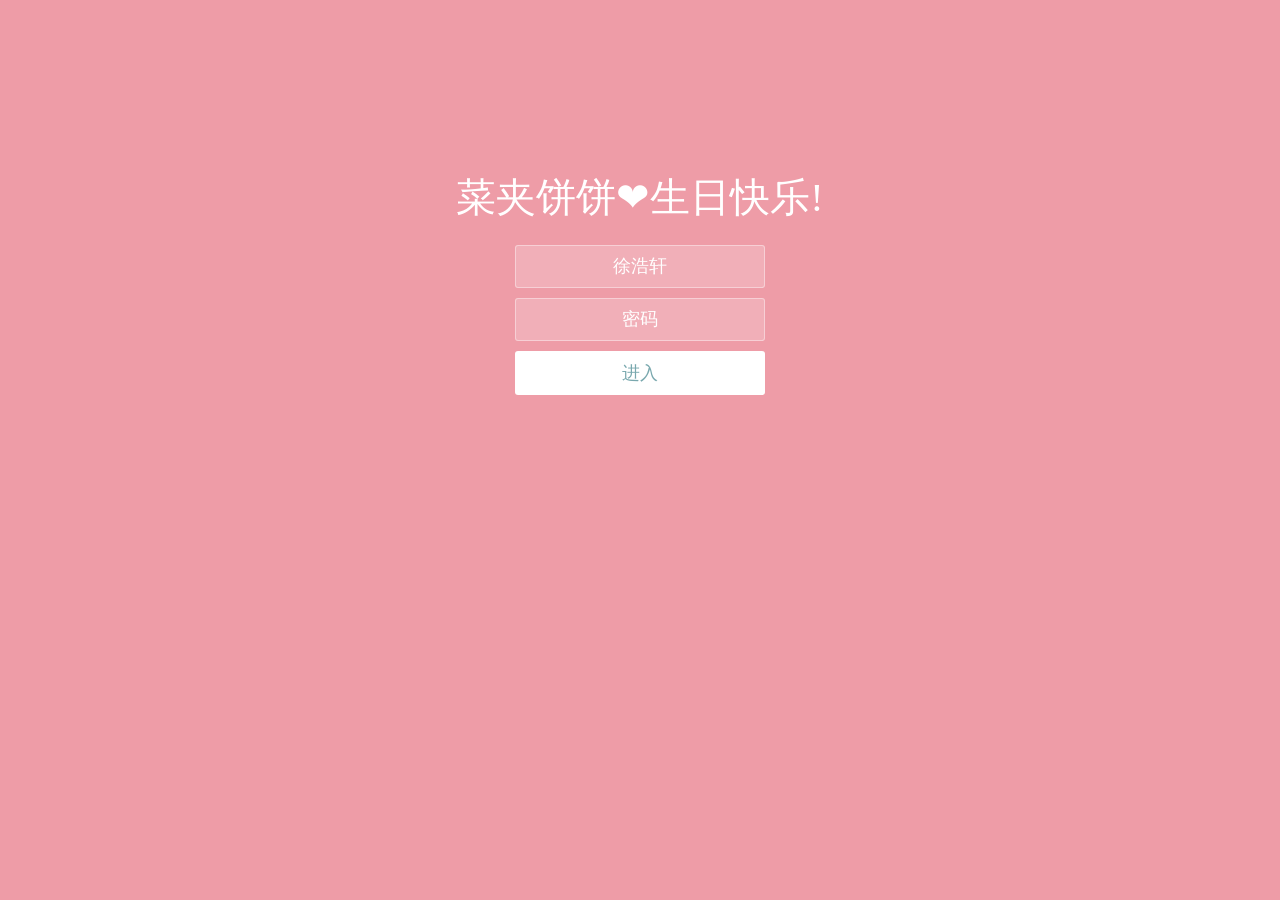
==== happybirthday/html/login.html @ ca5d813e "add file" ====
<!doctype html>
<html lang="zh">

<head>
	<meta charset="UTF-8">
	<meta http-equiv="X-UA-Compatible" content="IE=edge,chrome=1">
	<meta name="viewport" content="width=device-width, initial-scale=1.0">
	<title>菜夹饼饼❤生日快乐!</title>
	<link rel="stylesheet" type="text/css" href="../css/styles.css">
</head>

<body>
	<div class="htmleaf-container">
		<div class="wrapper">
			<div class="container">
				<h1>菜夹饼饼❤生日快乐!</h1>
				<form class="form">
					<input id="userName" name="userName" type="text" placeholder="xx" value="徐浩轩">
					<input id="pwd" name="pwd" type="password" placeholder="密码">
					<button type="submit" id="login-button">进入</button>
				</form>
			</div>
			<ul class="bg-bubbles">
				<li></li>
				<li></li>
				<li></li>
				<li></li>
				<li></li>
				<li></li>
				<li></li>
				<li></li>
				<li></li>
				<li></li>
			</ul>
		</div>
	</div>

	<script src="../js/jquery-2.1.1.min.js" type="text/javascript"></script>
	<script src="../js/jquery-1.8.4.min.js" type="text/javascript"></script>

</body>

</html>
---- happybirthday/css/styles.css ----
* {
  box-sizing: border-box;
  margin: 0;
  padding: 0;
  font-weight: 300;
}
body {
  font-family:"Microsoft YaHei";
  color: white;
  font-weight: 300;
}
body ::-webkit-input-placeholder {
  /* WebKit browsers */
  font-family:"Microsoft YaHei";
  color: white;
  font-weight: 300;
}
body :-moz-placeholder {
  /* Mozilla Firefox 4 to 18 */
  font-family:"Microsoft YaHei";
  color: white;
  opacity: 1;
  font-weight: 300;
}
body ::-moz-placeholder {
  /* Mozilla Firefox 19+ */
  font-family:"Microsoft YaHei";
  color: white;
  opacity: 1;
  font-weight: 300;
}
body :-ms-input-placeholder {
  /* Internet Explorer 10+ */
  font-family:"Microsoft YaHei";
  color: white;
  font-weight: 300;
}
.wrapper {
  background: #ee9ca7;
  background: -webkit-linear-gradient(top left, #ee9ca7 0%, #ee9ca7 100%);
  background: linear-gradient(to bottom right, #ee9ca7 0%, #ee9ca7 100%);
  background-color:rgba(255,255,255,0.9);
  position: absolute;
  top:0;
  left: 0;
  width: 100%;
  height: 100%;
  overflow: hidden;

}

.wrapper.form-success .container h1 {
  -webkit-transform: translateY(85px);
      -ms-transform: translateY(85px);
          transform: translateY(85px);
}
.container {
  max-width: 600px;
  margin: 0 auto;
  margin-top: 7%;
  padding: 80px 0;
  height: 400px;
  text-align: center;
}
.container h1 {
  font-size: 40px;
  -webkit-transition-duration: 1s;
          transition-duration: 1s;
  -webkit-transition-timing-function: ease-in-put;
          transition-timing-function: ease-in-put;
  font-weight: 200;
}
form {
  padding: 20px 0;
  position: relative;
  z-index: 2;
}
form input {
  -webkit-appearance: none;
     -moz-appearance: none;
          appearance: none;
  outline: 0;
  border: 1px solid rgba(255, 255, 255, 0.4);
  background-color: rgba(255, 255, 255, 0.2);
  width: 250px;
  border-radius: 3px;
  padding: 10px 15px;
  margin: 0 auto 10px auto;
  display: block;
  text-align: center;
  font-family: "Microsoft YaHei";
  font-size: 18px;
  color: white;
  -webkit-transition-duration: 0.25s;
          transition-duration: 0.25s;
  font-weight: 300;
}
form input:hover {
  background-color: rgba(255, 255, 255, 0.4);
}
form input:focus {
  background-color: white;
  width: 300px;
  color: #79A8AE;
}
form button {
  -webkit-appearance: none;
     -moz-appearance: none;
          appearance: none;
  outline: 0;
  background-color: white;
  font-family: "Microsoft YaHei";
  border: 0;
  padding: 10px 15px;
  color: #79A8AE;
  border-radius: 3px;
  width: 250px;
  cursor: pointer;
  font-size: 18px;
  -webkit-transition-duration: 0.25s;
          transition-duration: 0.25s;
}
form button:hover {
  background-color: #f5f7f9;
}
.bg-bubbles {
  position: absolute;
  top: 0;
  left: 0;
  width: 100%;
  height: 100%;
  z-index: 1;
}
.bg-bubbles li {
  position: absolute;
  list-style: none;
  display: block;
  width: 40px;
  height: 40px;
  background-color: rgba(255, 255, 255, 0.15);
  bottom: -160px;
  -webkit-animation: square 30s infinite;
  animation: square 30s infinite;
  -webkit-transition-timing-function: linear;
  transition-timing-function: linear;
}
.bg-bubbles li:nth-child(1) {
  left: 10%;
}
.bg-bubbles li:nth-child(2) {
  left: 20%;
  width: 80px;
  height: 80px;
  -webkit-animation-delay: 2s;
          animation-delay: 2s;
  -webkit-animation-duration: 17s;
          animation-duration: 17s;
}
.bg-bubbles li:nth-child(3) {
  left: 25%;
  -webkit-animation-delay: 4s;
          animation-delay: 4s;
}
.bg-bubbles li:nth-child(4) {
  left: 40%;
  width: 60px;
  height: 60px;
  -webkit-animation-duration: 22s;
          animation-duration: 22s;
  background-color: rgba(255, 255, 255, 0.25);
}
.bg-bubbles li:nth-child(5) {
  left: 70%;
}
.bg-bubbles li:nth-child(6) {
  left: 80%;
  width: 120px;
  height: 120px;
  -webkit-animation-delay: 3s;
          animation-delay: 3s;
  background-color: rgba(255, 255, 255, 0.2);
}
.bg-bubbles li:nth-child(7) {
  left: 32%;
  width: 160px;
  height: 160px;
  -webkit-animation-delay: 7s;
          animation-delay: 7s;
}
.bg-bubbles li:nth-child(8) {
  left: 55%;
  width: 20px;
  height: 20px;
  -webkit-animation-delay: 15s;
          animation-delay: 15s;
  -webkit-animation-duration: 40s;
          animation-duration: 40s;
}
.bg-bubbles li:nth-child(9) {
  left: 25%;
  width: 10px;
  height: 10px;
  -webkit-animation-delay: 2s;
          animation-delay: 2s;
  -webkit-animation-duration: 40s;
          animation-duration: 40s;
  background-color: rgba(255, 255, 255, 0.3);
}
.bg-bubbles li:nth-child(10) {
  left: 90%;
  width: 160px;
  height: 160px;
  -webkit-animation-delay: 11s;
          animation-delay: 11s;
}
@-webkit-keyframes square {
  0% {
    -webkit-transform: translateY(0);
            transform: translateY(0);
  }
  100% {
    -webkit-transform: translateY(-900px) rotate(600deg);
            transform: translateY(-900px) rotate(600deg);
  }
}
@keyframes square {
  0% {
    -webkit-transform: translateY(0);
            transform: translateY(0);
  }
  100% {
    -webkit-transform: translateY(-900px) rotate(600deg);
            transform: translateY(-900px) rotate(600deg);
  }
}
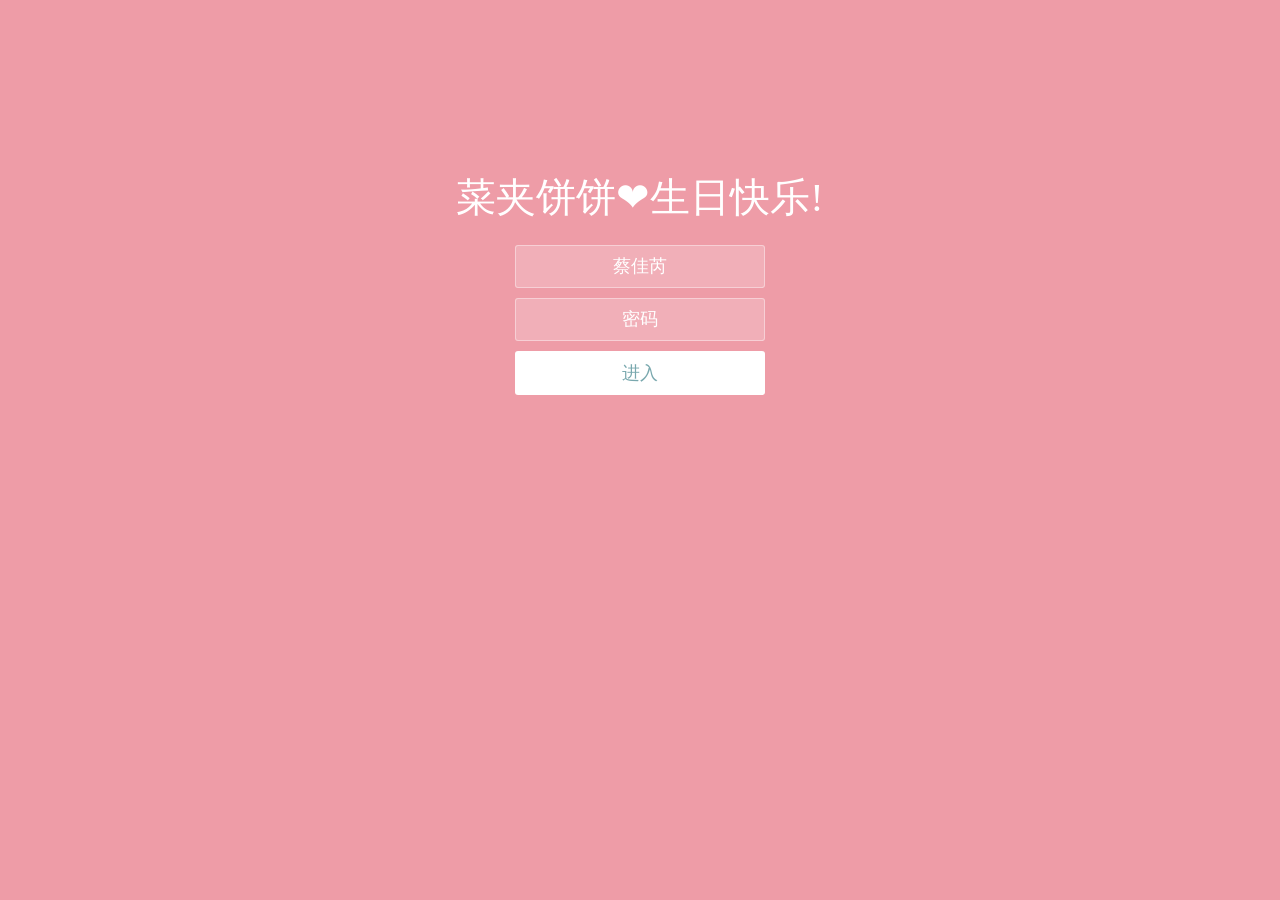
==== commit 39977f63: "xhx" ====
--- a/happybirthday/html/login.html
+++ b/happybirthday/html/login.html
@@ -15,7 +15,7 @@
 			<div class="container">
 				<h1>菜夹饼饼❤生日快乐!</h1>
 				<form class="form">
-					<input id="userName" name="userName" type="text" placeholder="xx" value="徐浩轩">
+					<input id="userName" name="userName" type="text" placeholder="xx" value="蔡佳芮">
 					<input id="pwd" name="pwd" type="password" placeholder="密码">
 					<button type="submit" id="login-button">进入</button>
 				</form>
